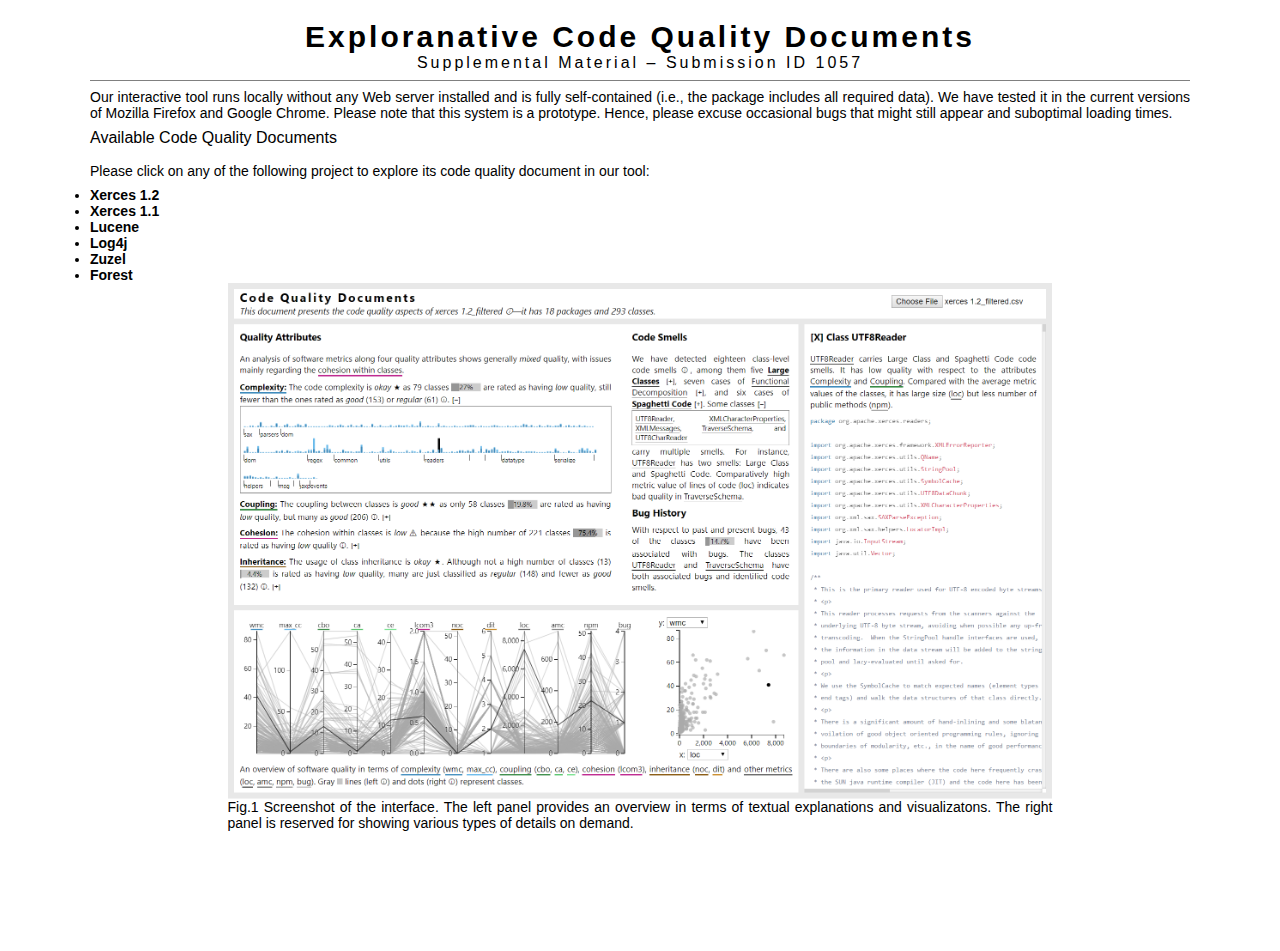
==== index.html @ 0861a29d "rename the main index.html to report.html and add another index.html for submission" ====
<!DOCTYPE html
        PUBLIC "-//W3C//DTD XHTML 1.0 Transitional//EN"
        "http://www.w3.org/TR/xhtml1/DTD/xhtml1-transitional.dtd">
<html>

<head>
    <meta charset="UTF-8">
    <link rel='stylesheet' href='css/main.css' type='text/css' media='all' />
    <title></title>
    <style>
        body {
            font-family: Sans-Serif;
            margin: 20px;
            padding-bottom: 100px;
            overflow: auto;
        }

        #main {
            width: 1100px;
            margin: 0px auto;
        }

        #title {
            background-color: '#gray';
            padding: 0px;
            text-align: center;
			      border-bottom: 1px solid gray
        }
		h1{
		
		}
        #title h2 {
            padding-top: 0px;
        }

        h2 {
            padding-top: 10px;
            clear: both;
        }

        p, ul {
            float: left;
            width: 1100px;
            text-align: justify;
            justify-content: flex-start;
        }

        a {
            font-weight: bold;
            text-decoration: none;
            color: black;
        }

        a:hover {
            color: rgb(0, 139, 253);
            text-decoration: underline;
        }
		#image{
			display: block;
			margin-left: auto;
			margin-right: auto;
			width: 75%;
		}
		img{
			max-width:100%;
			max-height:100%;
		} 
       
    </style>

</head>

<body>
    <div id="main">
        <div id="title">
            <h2>Exploranative Code Quality Documents  </h2>
            <h3>Supplemental Material &ndash; Submission ID 1057</h3>
        </div>
        <p>Our interactive tool runs locally without any Web server installed and is fully self-contained (i.e., the package includes all required data). We have tested it in the current versions of Mozilla Firefox and Google Chrome. Please note that this system is a prototype. Hence, please excuse occasional bugs that might still appear and suboptimal loading times.</p>
		<h3>Available Code Quality Documents</h3>
		<p>Please click on any of the following project to explore its code quality document in our tool:</p>
		<ul>
			<li><a href='report.html?project=xerces-1.2_filtered' target="Code quality documents">Xerces 1.2</a></li>
			<li><a href='report.html?project=xerces-1.1_filtered' target="Code quality documents">Xerces 1.1</a></li>
			<li><a href='report.html?project=lucene-2.0_filtered' target="Code quality documents">Lucene</a></li>
			<li><a href='report.html?project=log4j-1.2_filtered' target="Code quality documents">Log4j</a></li>
			<li><a href='report.html?project=zuzel_filtered' target="Code quality documents">Zuzel</a></li>
			<li><a href='report.html?project=forrest-0.7_filtered' target="Code quality documents">Forest</a></li>
		</ul>
		<div id="image">
			<figure>
			  <img src="tool.png" alt="Tool interface">
			  <figcaption>Fig.1 Screenshot of the interface. The left panel provides an overview in terms of textual explanations and visualizatons. The right panel is reserved for showing various types of details on demand. </figcaption>
			</figure>
			
		</div>
    </div>
</body>

</html>
---- css/main.css ----
* {
    margin: 0;
    padding: 0;
    box-sizing: border-box;
}

body {
    font-family: 'Segoe UI', Tahoma, Geneva, Verdana, sans-serif;
    font-size: 14px;
    height: 100%;
    overflow: hidden;
    text-align: justify;
}

/* ------------------------------------------------------------------------
/* Grid layout 
/* ------------------------------------------------------------------------*/

#grid-container {
    display: grid;
    grid-template-areas: 'header header' 'main right' 'vis right';
    grid-gap: 10px;
    height: 100vh;
    background-color: #e8e8e8;
    padding: 10px;
    grid-template-rows: 50px 2fr 1.3fr;
    grid-template-columns: 70fr 30fr;
}

#grid-container>div {
    background-color: white;
    padding: 10px;
}

#header {
    grid-area: header;
    padding-top: 0px !important;
}

#textPanel {
    /*nested grid panel*/
    grid-area: main;
    display: grid;
    grid-template-areas: 'textB textA';
    grid-template-rows: 1fr;
    grid-template-columns: 70fr 30fr;
    grid-gap: 30px;
    overflow: auto;
}

#textAPanel {
    grid-area: textA;
    overflow: auto;
    padding-right: 5px;
}

#textBPanel {
    grid-area: textB;
    overflow: auto;
    padding-right: 5px;
}

#vis {
    /*nested grid panel*/
    grid-area: vis;
    display: grid;
    grid-template-areas: 'pcpPanel spPanel' 'pcpCaption pcpCaption';
    grid-template-rows: 1fr 40px;
    grid-template-columns: 75fr 25fr;
    grid-gap: 5px 30px;
}

#parallelplot {
    grid-area: pcpPanel;
}

#scatterplot {
    /*nested grid panel*/
    grid-area: spPanel;
    display: grid;
    grid-template-areas: 'controlsY' 'scatterplot' 'controlsX';
    grid-template-rows: 20px 1fr 20px;
    grid-gap: 3px;
}

#controlsY {
    grid-area: controlsY;
}

#chart_container {
    grid-area: scatterplot;
    position: relative;
}

#controlsX {
    grid-area: controlsX;
    margin-left: 40px;
}

#caption {
    grid-area: pcpCaption;
}

#details {
    grid-area: right;
    overflow: auto;
    padding: 10px;
}

#sourcecodeContainer {
    padding: 0px;
    margin: 0px;
    overflow: visible;
    background-color: white;
}

#sourcecode {
    font-size: 11px;
}

/* ------------------------------------------------------------------------
/* Base tags
/* ------------------------------------------------------------------------*/

p, div.p {
    /* div.p is required if paragraphs (p) should contain nested div elements*/
    margin-top: 6pt;
    margin-bottom: 6pt;
}

h3 {
    font-size: 16px;
    padding-bottom: 6pt;
    font-weight: normal;
}

h4 {
    font-size: 16px;
    display: inline;
    font-weight: normal;
}

/* ------------------------------------------------------------------------
/* Color Legends 
/* ------------------------------------------------------------------------*/

.couplingMetric.clickable {
    border-bottom: 2px solid #238b45;
}

.complexityMetric.clickable {
    border-bottom: 2px solid #2b8cbe;
}

.cohesionMetric.clickable {
    border-bottom: 2px solid #c51b8a;
}

.inheritanceMetric.clickable {
    border-bottom: 2px solid #8b5400;
}

.otherMetric.clickable {
    border-bottom: 2px solid #666666;
}

.BSLegend {
    border-bottom: 2px solid black;
}

.NoBSLegend {
    border-bottom: 2px solid #AAAAAAAA;
}

.wmc {
    border-bottom: 2px solid #2b8cbe !important;
}

svg .wmc rect {
    fill: #2b8cbe;
}

.max_cc {
    border-bottom: 2px solid #56baec !important;
}

svg .max_cc rect {
    fill: #56baec;
}

.ca {
    border-bottom: 2px solid #238b45 !important;
}

svg .ca rect {
    fill: #238b45;
}

.ce {
    border-bottom: 2px solid #3dc56b !important;
}

svg .ce rect {
    fill: #3dc56b;
}

.lcom3 {
    border-bottom: 2px solid #c51b8a !important;
}

svg .lcom3 rect {
    fill: #c51b8a;
}

.noc {
    border-bottom: 2px solid #8b5400 !important;
}

svg .noc rect {
    fill: #8b5400;
}

.dit {
    border-bottom: 2px solid #cf891f !important;
}

svg .dit rect {
    fill: #cf891f;
}

.loc {
    border-bottom: 2px solid #666666 !important;
    ;
}

svg .loc rect {
    fill: #666666;
}

.amc {
    border-bottom: 2px solid #888888 !important;
}

svg .amc rect {
    fill: #888888;
}

.npm {
    border-bottom: 2px solid #AAAAAA !important;
}

svg .npm rect {
    fill: #AAAAAA;
}

.bug {
    border-bottom: 2px solid #CCCCCC !important;
}

svg .bug rect {
    fill: #CCCCCC;
}

.box {
    width: 10px;
    height: 10px;
    display: inline-block;
    background: #AAAAAAAA;
}

/* ------------------------------------------------------------------------
/* Tooltips
/* ------------------------------------------------------------------------*/

.ui-tooltip-content {
    font-size: 14px;
    font-family: 'Segoe UI', Tahoma, Geneva, Verdana, sans-serif;
}

.ui-tooltip {
    background: white;
}

/* sparkline tooltips */
.jqstooltip {
    -webkit-box-sizing: content-box;
    -moz-box-sizing: content-box;
    box-sizing: content-box;
    background: white;
    font-size: 14px;
    font-family: 'Segoe UI', Tahoma, Geneva, Verdana, sans-serif;
    color: black;
    font-size: 14px;
    box-shadow: 0px 0px 5px black;
}

/* ------------------------------------------------------------------------
/* Parallel Coordinates 
/* ------------------------------------------------------------------------*/

#parallelplot text {
    font-family: 'Segoe UI', Tahoma, Geneva, Verdana, sans-serif !important;
    font-size: 12px !important;
    text-shadow: 0 0 1px white;
}

/* ------------------------------------------------------------------------
/* Other -- TODO: sort and refactor properly
/* ------------------------------------------------------------------------*/

#closeBtn:hover {
    cursor: pointer;
    color: #777;
}

#file-upload {
    display: block;
    margin: auto;
    margin-top: 10px;
    margin-bottom: 0px;
    float: right;
    color: black;
}

#title {
    font-size: 20px;
    font-weight: bold;
    letter-spacing: 3px;
}

#subtitle {
    font-size: 15px;
    font-style: italic;
}

.infoIcon:hover {
    cursor: pointer;
    color: #666666;
}

.barSpan {
    vertical-align: middle;
}

.barSpan .bar {
    fill: #969696;
}

.clickable {
    border-bottom: 1px solid black;
}

.clickable:hover {
    cursor: pointer;
    color: #666666;
}

a:link {
    text-decoration: none;
}

.collapsible {
    background-color: white;
    color: black;
    cursor: pointer;
    padding: 1px;
    border: none;
    text-align: left;
    outline: none;
    font-size: 12px;
}

.active {
    background-color: white;
}

.collapsible:hover {
    background-color: #777;
}

.content {
    padding: 5px 5px 5px 5px;
    font-size: 12px;
    overflow: auto;
    border: 1px solid gray;
    margin-top: 2px;
}

.collapsible:after {
    content: '[\002B]';
    color: black;
    margin-left: 0px;
}

.active:after {
    content: "[\2212]";
}

/*can change the following css attributes for these classes specified in mysparklines.css*/

div.sl {
    margin-top: 0px;
    margin-bottom: 0px;
    padding-top: 5px!important;
}

/*applied to graph containers*/

div.pckg>span.slcls {
    margin: 0 0 0 1px;
}

/*applied to each bar*/

div.pckg>div.lbl {
    border-left: solid 1px #000;
    height: 10px;
}

/*applied to package labels container*/

div.pckg>div.lbl>span {
    font-size: 10px;
}

/*applied to package labels text*/

div.pckg:hover>div.lbl>span {
    font-weight: bold;
}

/*applied to each package label on hover over package div*/

/*can change this class or use another*/

.hl {
    background-color: #ccc;
}

/*applied to bars on highlight*/

::-webkit-scrollbar {
    width: 0.5em;
    height: 0.5em;
}

::-webkit-scrollbar-track {
    -webkit-box-shadow: inset 0 0 6px rgba(0, 0, 0, 0.3);
}

::-webkit-scrollbar-thumb {
    background-color: lightgrey;
    outline: 1px solid slategrey;
}

.educationalDescriptions {
    border-bottom: 1px solid black;
}

.educationalDescriptions {
    border-bottom: 1px dotted black;
}

.className:hover, .educationalDescriptions:hover {
    cursor: pointer;
    background-color: #ffe68e;
}

#dynamicCaption {
    background-color: #ffe68e;
}

#adaptiveCaption {
    font-weight: bold;
}

/* ------------------------------------------------------------------------
/* Parallel coordinates 
/* ------------------------------------------------------------------------*/

.text-center {
    text-align: center;
    margin: 6px 0;
}

/* ------------------------------------------------------------------------
/* Scatter plot
/* ------------------------------------------------------------------------*/

.axis path, .axis line {
    fill: none;
    stroke: #000;
    shape-rendering: crispEdges;
    stroke-width: 1px;
}

.x.axis {
    font-size: 10px;
}

.label {
    font: 12px;
}

.tooltip {
    position: absolute;
    max-width: 250px;
    max-height: 64px;
    padding: 4px;
    background: white;
    pointer-events: none;
    font-size: 14px;
    box-shadow: 0px 0px 5px blacK;
}

.annotation-note {
    cursor: pointer;
}

#chart {
    width: 100%;
    height: 100%;
    position: absolute;
}
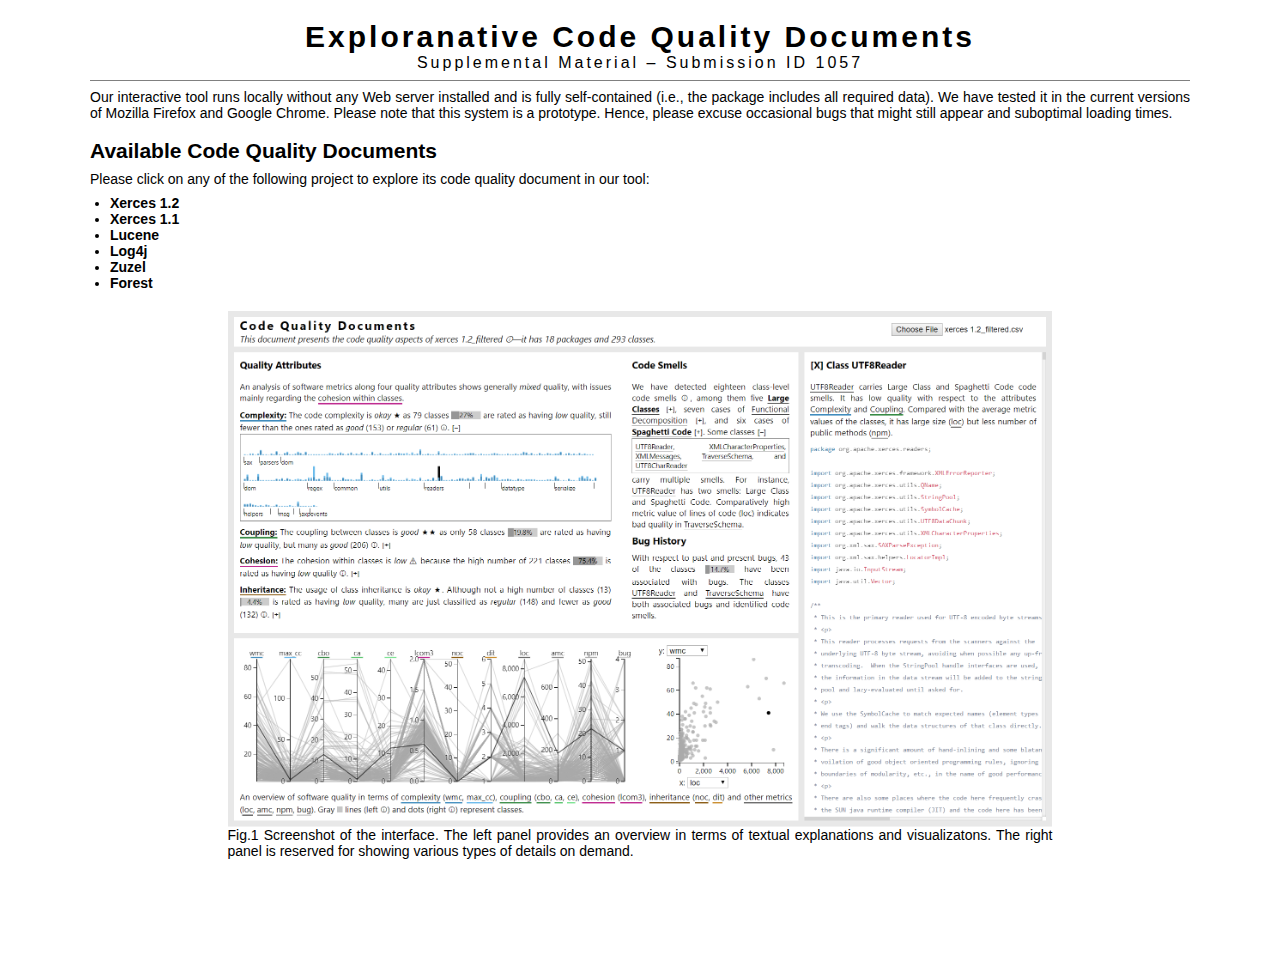
==== commit 1fd33ee1: "fix some formatting issues with landing page" ====
--- a/index.html
+++ b/index.html
@@ -26,9 +26,6 @@
             text-align: center;
 			      border-bottom: 1px solid gray
         }
-		h1{
-		
-		}
         #title h2 {
             padding-top: 0px;
         }
@@ -38,11 +35,14 @@
             clear: both;
         }
 
-        p, ul {
+        p {
             float: left;
             width: 1100px;
             text-align: justify;
             justify-content: flex-start;
+        }
+        ul{
+          padding: 20px;
         }
 
         a {
@@ -77,8 +77,8 @@
             <h3>Supplemental Material &ndash; Submission ID 1057</h3>
         </div>
         <p>Our interactive tool runs locally without any Web server installed and is fully self-contained (i.e., the package includes all required data). We have tested it in the current versions of Mozilla Firefox and Google Chrome. Please note that this system is a prototype. Hence, please excuse occasional bugs that might still appear and suboptimal loading times.</p>
-		<h3>Available Code Quality Documents</h3>
-		<p>Please click on any of the following project to explore its code quality document in our tool:</p>
+		<h2>Available Code Quality Documents</h2>
+    <p>Please click on any of the following project to explore its code quality document in our tool:</p>
 		<ul>
 			<li><a href='report.html?project=xerces-1.2_filtered' target="Code quality documents">Xerces 1.2</a></li>
 			<li><a href='report.html?project=xerces-1.1_filtered' target="Code quality documents">Xerces 1.1</a></li>
@@ -86,7 +86,7 @@
 			<li><a href='report.html?project=log4j-1.2_filtered' target="Code quality documents">Log4j</a></li>
 			<li><a href='report.html?project=zuzel_filtered' target="Code quality documents">Zuzel</a></li>
 			<li><a href='report.html?project=forrest-0.7_filtered' target="Code quality documents">Forest</a></li>
-		</ul>
+    </ul>
 		<div id="image">
 			<figure>
 			  <img src="tool.png" alt="Tool interface">
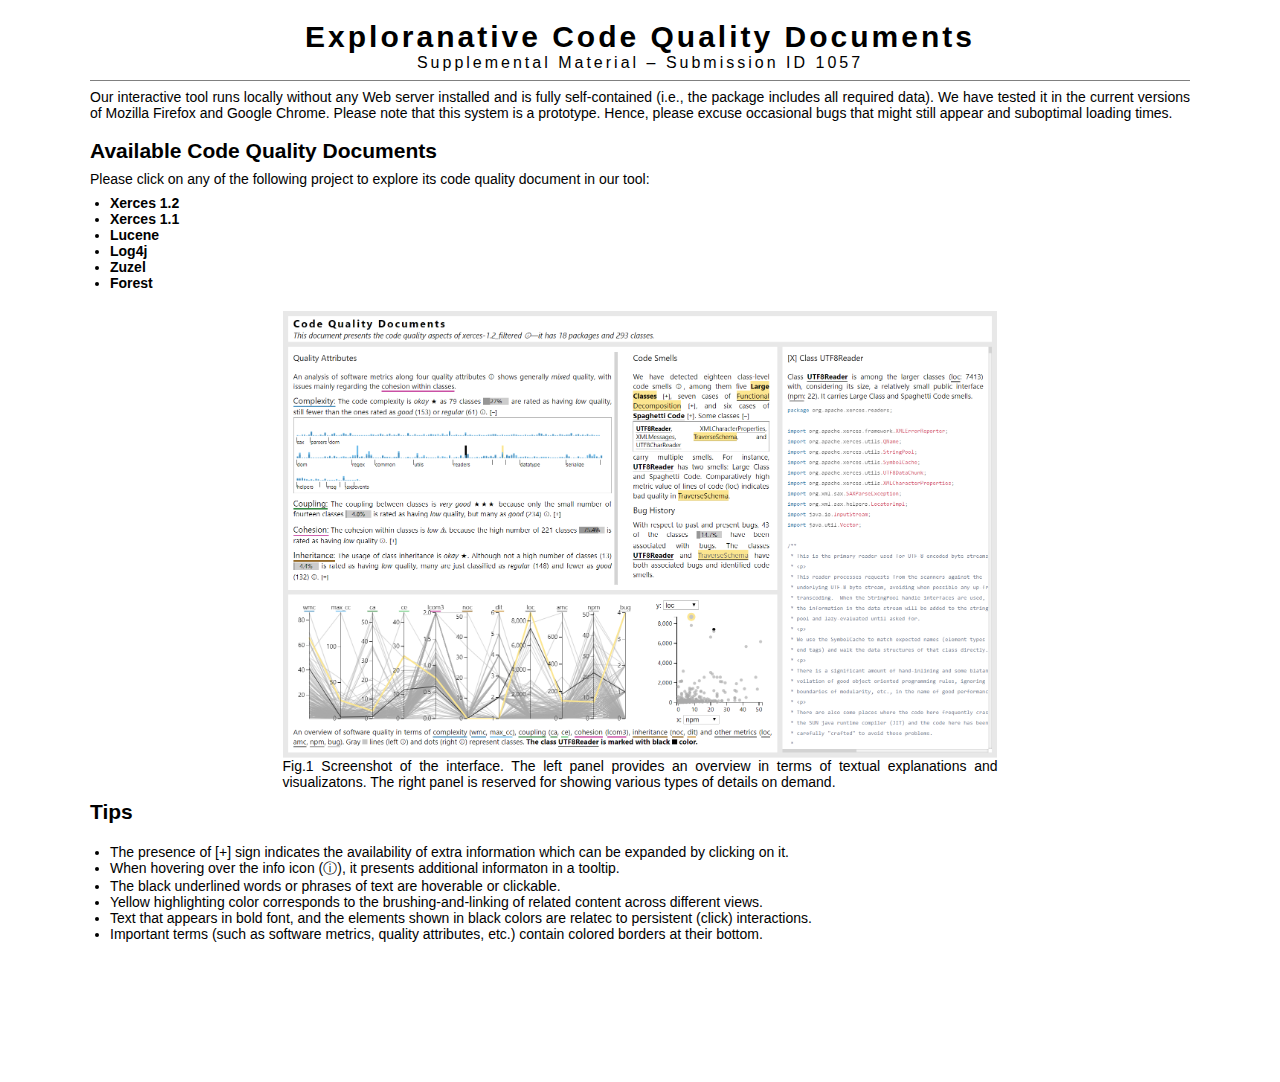
==== commit 57e886fd: "add some tips in the landing page" ====
--- a/index.html
+++ b/index.html
@@ -59,12 +59,12 @@
 			display: block;
 			margin-left: auto;
 			margin-right: auto;
-			width: 75%;
+			width: 65%;
 		}
 		img{
 			max-width:100%;
 			max-height:100%;
-		} 
+        }
        
     </style>
 
@@ -79,21 +79,30 @@
         <p>Our interactive tool runs locally without any Web server installed and is fully self-contained (i.e., the package includes all required data). We have tested it in the current versions of Mozilla Firefox and Google Chrome. Please note that this system is a prototype. Hence, please excuse occasional bugs that might still appear and suboptimal loading times.</p>
 		<h2>Available Code Quality Documents</h2>
     <p>Please click on any of the following project to explore its code quality document in our tool:</p>
-		<ul>
+		<ul class="projNames">
 			<li><a href='report.html?project=xerces-1.2_filtered' target="Code quality documents">Xerces 1.2</a></li>
 			<li><a href='report.html?project=xerces-1.1_filtered' target="Code quality documents">Xerces 1.1</a></li>
 			<li><a href='report.html?project=lucene-2.0_filtered' target="Code quality documents">Lucene</a></li>
 			<li><a href='report.html?project=log4j-1.2_filtered' target="Code quality documents">Log4j</a></li>
 			<li><a href='report.html?project=zuzel_filtered' target="Code quality documents">Zuzel</a></li>
 			<li><a href='report.html?project=forrest-0.7_filtered' target="Code quality documents">Forest</a></li>
-    </ul>
+        </ul>
 		<div id="image">
 			<figure>
 			  <img src="tool.png" alt="Tool interface">
 			  <figcaption>Fig.1 Screenshot of the interface. The left panel provides an overview in terms of textual explanations and visualizatons. The right panel is reserved for showing various types of details on demand. </figcaption>
 			</figure>
 			
-		</div>
+        </div>
+        <h2>Tips</h2>
+        <ul>
+            <li>The presence of [+] sign indicates the availability of extra information which can be expanded by clicking on it.</li>
+            <li>When hovering over the info icon (ⓘ), it presents additional informaton in a tooltip.</li>
+            <li>The black underlined words or phrases of text are hoverable or clickable.</li>
+            <li>Yellow highlighting color corresponds to the brushing-and-linking of related content across different views.</li>
+            <li>Text that appears in bold font, and the elements shown in black colors are relatec to persistent (click) interactions. </li>
+            <li>Important terms (such as software metrics, quality attributes, etc.) contain colored borders at their bottom.</li>
+        </ul>
     </div>
 </body>
 
--- a/css/main.css
+++ b/css/main.css
@@ -266,6 +266,12 @@
     height: 10px;
     display: inline-block;
     background: #AAAAAAAA;
+}
+.boxBlack {
+    width: 10px;
+    height: 10px;
+    display: inline-block;
+    background: black;
 }
 
 /* ------------------------------------------------------------------------
@@ -334,7 +340,7 @@
 }
 
 .infoIcon:hover {
-    cursor: pointer;
+    cursor: context-menu;
     color: #666666;
 }
 
@@ -349,7 +355,10 @@
 .clickable {
     border-bottom: 1px solid black;
 }
-
+/* label of packages in sparlines */
+.lbl:hover{
+    cursor: context-menu; 
+}
 .clickable:hover {
     cursor: pointer;
     color: #666666;
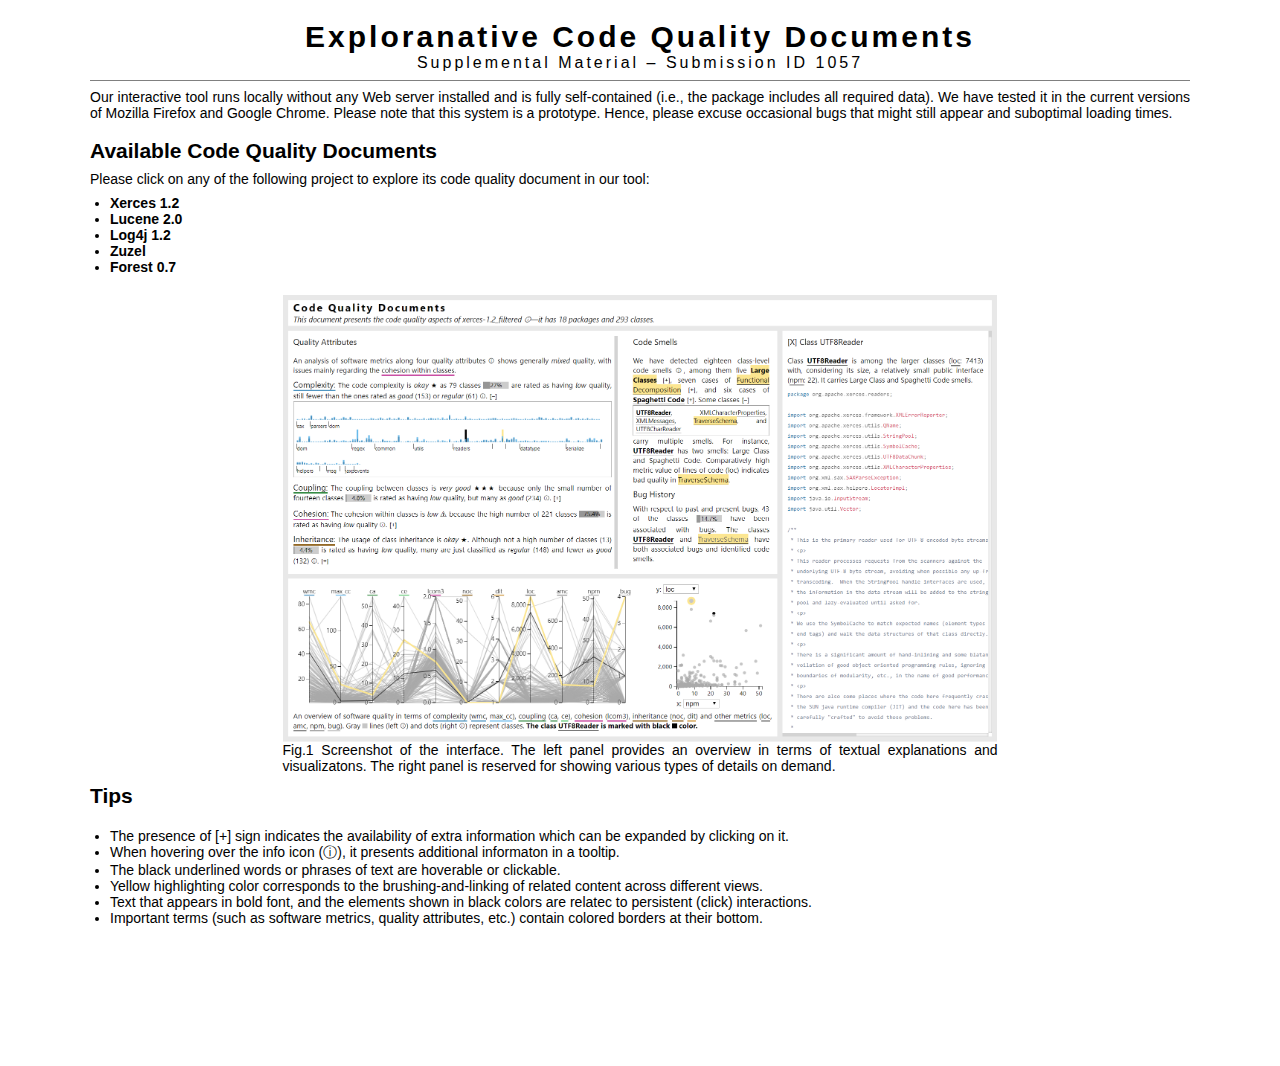
==== commit e2cd6cc2: "remove _filtered from the name of projects" ====
--- a/index.html
+++ b/index.html
@@ -67,9 +67,7 @@
         }
        
     </style>
-
 </head>
-
 <body>
     <div id="main">
         <div id="title">
@@ -80,12 +78,12 @@
 		<h2>Available Code Quality Documents</h2>
     <p>Please click on any of the following project to explore its code quality document in our tool:</p>
 		<ul class="projNames">
-			<li><a href='report.html?project=xerces-1.2_filtered' target="Code quality documents">Xerces 1.2</a></li>
-			<li><a href='report.html?project=xerces-1.1_filtered' target="Code quality documents">Xerces 1.1</a></li>
-			<li><a href='report.html?project=lucene-2.0_filtered' target="Code quality documents">Lucene</a></li>
-			<li><a href='report.html?project=log4j-1.2_filtered' target="Code quality documents">Log4j</a></li>
-			<li><a href='report.html?project=zuzel_filtered' target="Code quality documents">Zuzel</a></li>
-			<li><a href='report.html?project=forrest-0.7_filtered' target="Code quality documents">Forest</a></li>
+			<li><a href='report.html?project=xerces-1.2' target="Code quality document - xerces-1.2">Xerces 1.2</a></li>
+			<!-- <li><a href='report.html?project=xerces-1.1' target="Code quality document - xerces-1.1">Xerces 1.1</a></li> -->
+			<li><a href='report.html?project=lucene-2.0' target="Code quality document - lucene-2.0">Lucene 2.0</a></li>
+			<li><a href='report.html?project=log4j-1.2' target="Code quality document - log4j-1.2">Log4j 1.2</a></li>
+			<li><a href='report.html?project=zuzel' target="Code quality document - zuzel">Zuzel</a></li>
+			<li><a href='report.html?project=forrest-0.7' target="Code quality document - forrest-0.7">Forest 0.7</a></li>
         </ul>
 		<div id="image">
 			<figure>
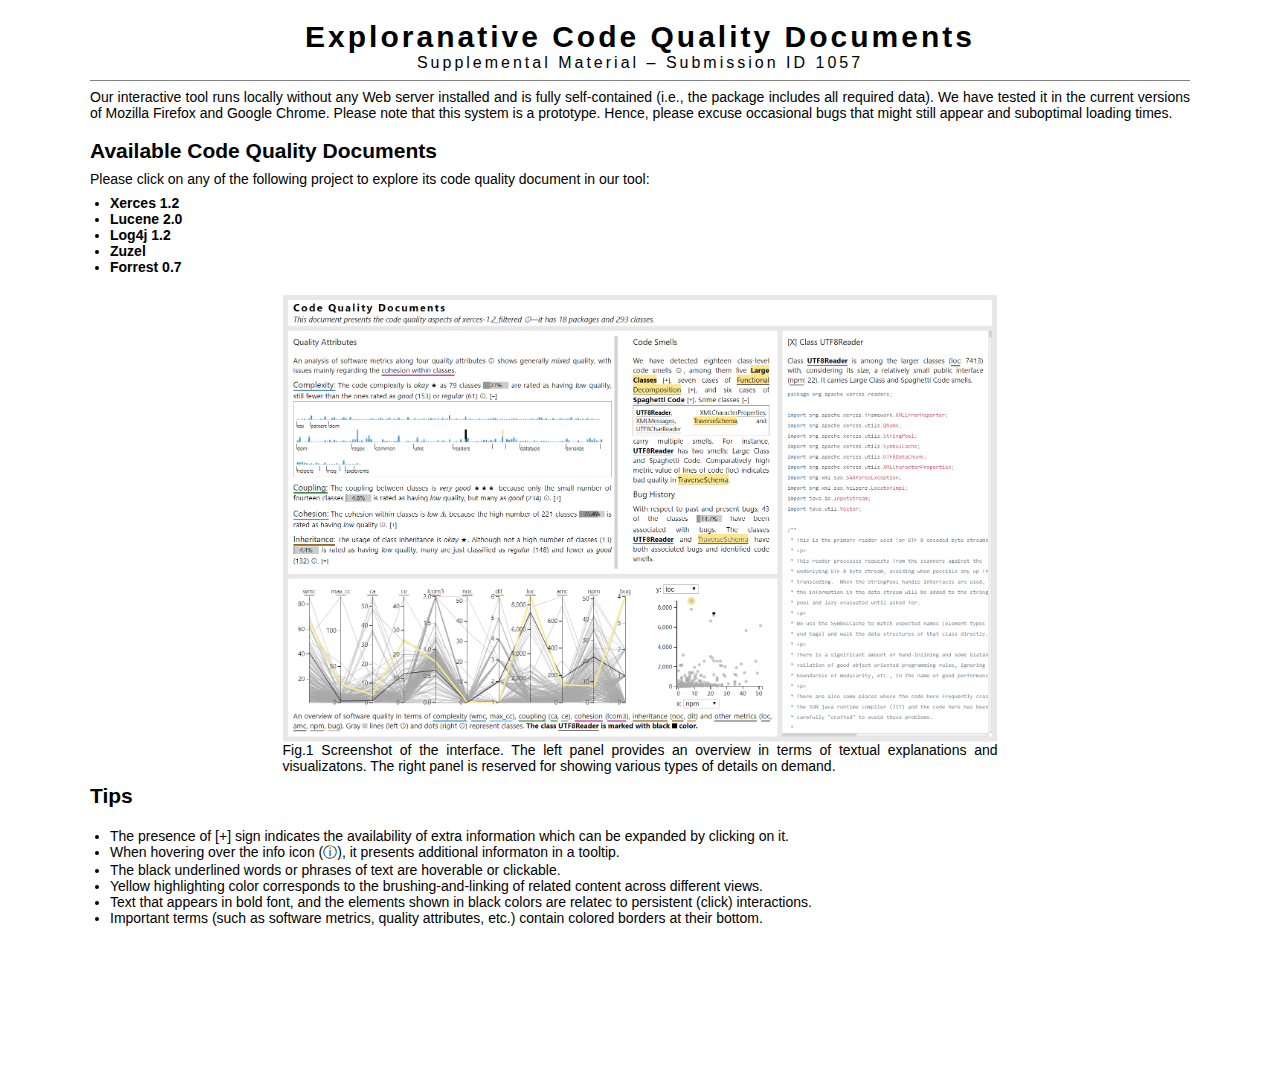
==== commit edf782d4: "fix typo in for(r)est in the index.html file" ====
--- a/index.html
+++ b/index.html
@@ -83,7 +83,7 @@
 			<li><a href='report.html?project=lucene-2.0' target="Code quality document - lucene-2.0">Lucene 2.0</a></li>
 			<li><a href='report.html?project=log4j-1.2' target="Code quality document - log4j-1.2">Log4j 1.2</a></li>
 			<li><a href='report.html?project=zuzel' target="Code quality document - zuzel">Zuzel</a></li>
-			<li><a href='report.html?project=forrest-0.7' target="Code quality document - forrest-0.7">Forest 0.7</a></li>
+			<li><a href='report.html?project=forrest-0.7' target="Code quality document - forrest-0.7">Forrest 0.7</a></li>
         </ul>
 		<div id="image">
 			<figure>
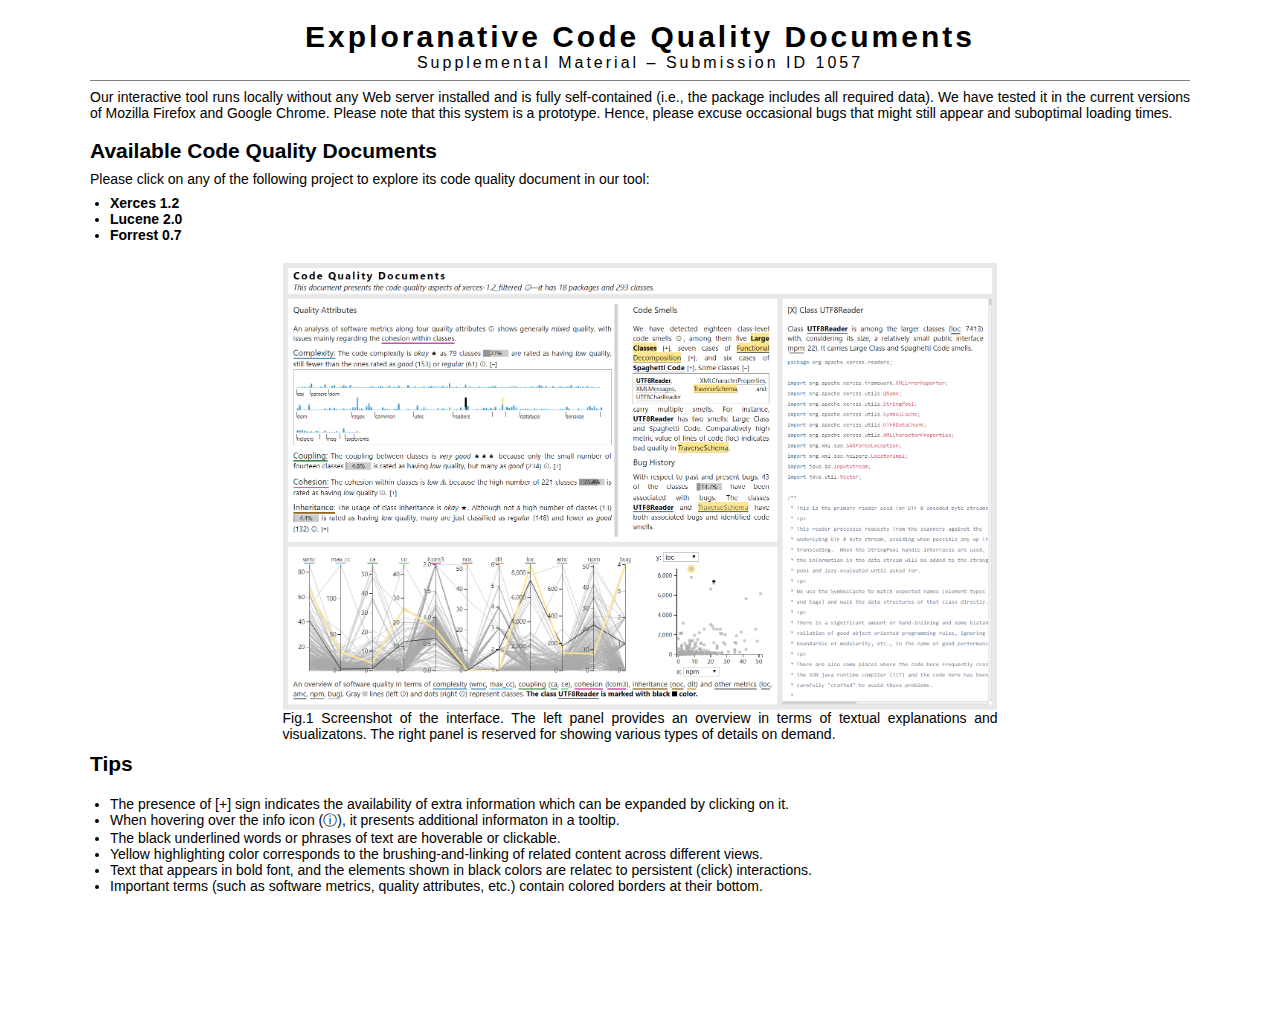
==== commit afc17a53: "comment out the projects that don't have source code" ====
--- a/index.html
+++ b/index.html
@@ -81,8 +81,8 @@
 			<li><a href='report.html?project=xerces-1.2' target="Code quality document - xerces-1.2">Xerces 1.2</a></li>
 			<!-- <li><a href='report.html?project=xerces-1.1' target="Code quality document - xerces-1.1">Xerces 1.1</a></li> -->
 			<li><a href='report.html?project=lucene-2.0' target="Code quality document - lucene-2.0">Lucene 2.0</a></li>
-			<li><a href='report.html?project=log4j-1.2' target="Code quality document - log4j-1.2">Log4j 1.2</a></li>
-			<li><a href='report.html?project=zuzel' target="Code quality document - zuzel">Zuzel</a></li>
+			<!-- <li><a href='report.html?project=log4j-1.2' target="Code quality document - log4j-1.2">Log4j 1.2</a></li> -->
+			<!-- <li><a href='report.html?project=zuzel' target="Code quality document - zuzel">Zuzel</a></li> -->
 			<li><a href='report.html?project=forrest-0.7' target="Code quality document - forrest-0.7">Forrest 0.7</a></li>
         </ul>
 		<div id="image">
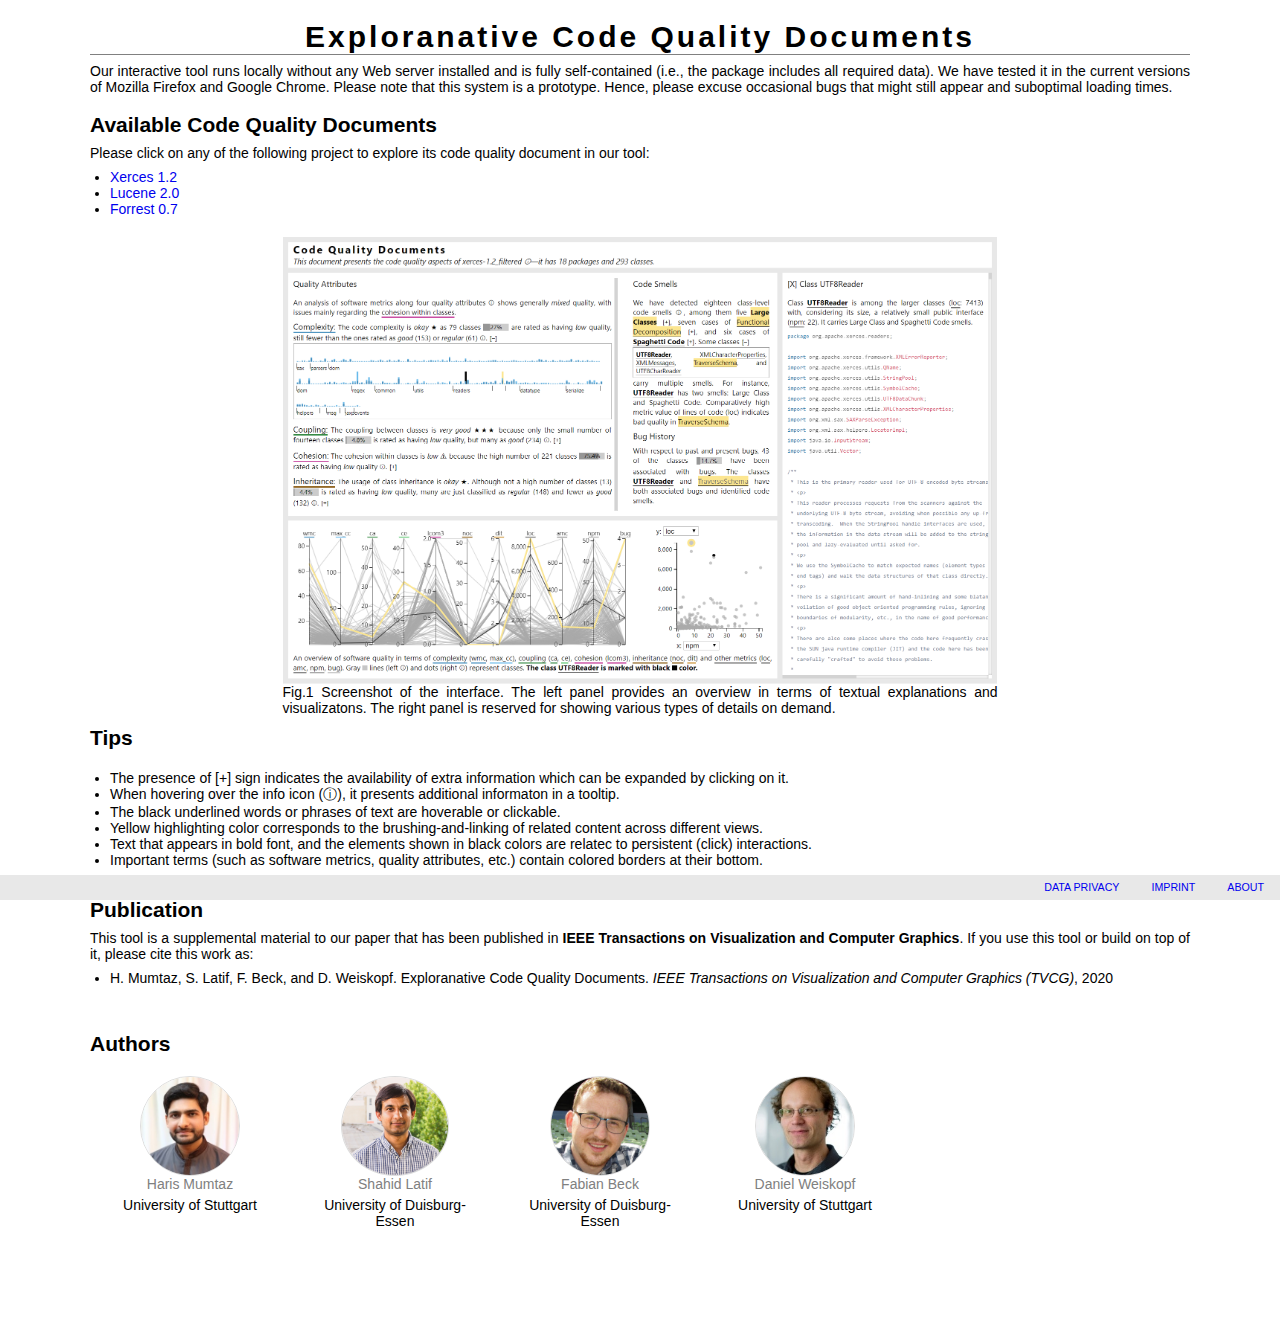
==== commit 9227e5c8: "add footer, publication, and author information" ====
--- a/index.html
+++ b/index.html
@@ -6,7 +6,7 @@
 <head>
     <meta charset="UTF-8">
     <link rel='stylesheet' href='css/main.css' type='text/css' media='all' />
-    <title></title>
+    <title>Code Quality Documents</title>
     <style>
         body {
             font-family: Sans-Serif;
@@ -24,7 +24,7 @@
             background-color: '#gray';
             padding: 0px;
             text-align: center;
-			      border-bottom: 1px solid gray
+			border-bottom: 1px solid gray
         }
         #title h2 {
             padding-top: 0px;
@@ -45,16 +45,6 @@
           padding: 20px;
         }
 
-        a {
-            font-weight: bold;
-            text-decoration: none;
-            color: black;
-        }
-
-        a:hover {
-            color: rgb(0, 139, 253);
-            text-decoration: underline;
-        }
 		#image{
 			display: block;
 			margin-left: auto;
@@ -65,25 +55,59 @@
 			max-width:100%;
 			max-height:100%;
         }
+        .footer{
+            font-family: 'Segoe UI', Tahoma, Geneva, Verdana, sans-serif;
+            font-size: 08pt;
+            font-style: normal;
+           
+        }
+        .uni {
+            margin: 5px;
+            color: black;
+        }
+
+        .person {
+            /* background-color: #f8f8f8; */
+            float: left;
+            height: 160px;
+            width: 200px;
+            text-align: center;
+            padding: 20px;
+            margin-right: 5px;
+            margin-bottom: 5px;
+        }
+        .pic img {
+            border: 1px solid #ddd;
+            border-radius: 50%;
+            height: 100px;
+            overflow: hidden;
+            vertical-align: middle;
+        }
+        .person a{
+            color: gray;
+        }
+        .person a:hover{
+            color: dodgerblue;
+        }
        
     </style>
 </head>
 <body>
     <div id="main">
         <div id="title">
-            <h2>Exploranative Code Quality Documents  </h2>
-            <h3>Supplemental Material &ndash; Submission ID 1057</h3>
+            <h2>Exploranative Code Quality Documents</h2>
+            <!-- <h3>Supplemental Material</h3> -->
         </div>
         <p>Our interactive tool runs locally without any Web server installed and is fully self-contained (i.e., the package includes all required data). We have tested it in the current versions of Mozilla Firefox and Google Chrome. Please note that this system is a prototype. Hence, please excuse occasional bugs that might still appear and suboptimal loading times.</p>
 		<h2>Available Code Quality Documents</h2>
     <p>Please click on any of the following project to explore its code quality document in our tool:</p>
 		<ul class="projNames">
-			<li><a href='report.html?project=xerces-1.2' target="Code quality document - xerces-1.2">Xerces 1.2</a></li>
+			<li><a href='report.html?project=xerces-1.2'>Xerces 1.2</a></li>
 			<!-- <li><a href='report.html?project=xerces-1.1' target="Code quality document - xerces-1.1">Xerces 1.1</a></li> -->
-			<li><a href='report.html?project=lucene-2.0' target="Code quality document - lucene-2.0">Lucene 2.0</a></li>
+			<li><a href='report.html?project=lucene-2.0'>Lucene 2.0</a></li>
 			<!-- <li><a href='report.html?project=log4j-1.2' target="Code quality document - log4j-1.2">Log4j 1.2</a></li> -->
 			<!-- <li><a href='report.html?project=zuzel' target="Code quality document - zuzel">Zuzel</a></li> -->
-			<li><a href='report.html?project=forrest-0.7' target="Code quality document - forrest-0.7">Forrest 0.7</a></li>
+			<li><a href='report.html?project=forrest-0.7'>Forrest 0.7</a></li>
         </ul>
 		<div id="image">
 			<figure>
@@ -101,6 +125,78 @@
             <li>Text that appears in bold font, and the elements shown in black colors are relatec to persistent (click) interactions. </li>
             <li>Important terms (such as software metrics, quality attributes, etc.) contain colored borders at their bottom.</li>
         </ul>
+        <h2>Publication</h2>
+        <p>This tool is a supplemental material to our paper that has been published in <b>IEEE Transactions on Visualization and Computer Graphics</b>. If you use this tool or build on top of it, please cite this work as: 
+        <ul>
+            <li>H. Mumtaz, S. Latif, F. Beck, and D. Weiskopf. Exploranative Code Quality Documents. <i>IEEE Transactions on Visualization and Computer Graphics (TVCG)</i>, 2020  </li>
+        </ul>
+        </p>
+        <h2>Authors</h2>
+        <div class="person">
+            <div class="pic">
+                    <img src="/images/haris.jpg">
+            </div>
+            <div class="name">
+                <a href="https://www.vis.uni-stuttgart.de/institut/team/Mumtaz-00001/" target="blank">
+                Haris Mumtaz
+                </a>
+            </div>
+            <div class="uni">
+                University of Stuttgart
+            </div>
+        </div>
+
+        <div class="person">
+            <div class="pic">
+                    <img src="/images/shahid.jpg">
+            </div>
+            <div class="name">
+                <a href="https://www.vis.wiwi.uni-due.de/en/team/shahid-latif/" target="blank">
+                Shahid Latif
+                </a>
+            </div>
+            <div class="uni">
+                University of Duisburg-Essen
+            </div>
+        </div>
+
+        <div class="person">
+            <div class="pic">
+                    <img src="/images/fabian.jpg">
+            </div>
+            <div class="name">
+                <a href="https://www.vis.wiwi.uni-due.de/en/team/fabian-beck/" target="blank">
+                Fabian Beck
+                </a>
+            </div>
+            <div class="uni">
+                University of Duisburg-Essen
+            </div>
+        </div>
+        <div class="person">
+            <div class="pic">
+                    <img src="/images/daniel.jpg">
+            </div>
+            <div class="name">
+                <a href="https://www.vis.uni-stuttgart.de/institut/team/Weiskopf-00007/" target="blank">
+                Daniel Weiskopf
+                </a>
+            </div>
+            <div class="uni">
+                University of Stuttgart
+            </div>
+        </div>       
+        <div style="clear: both"></div>
+
+
+    </div>
+    <div class="footer">
+            <ul>
+              <li><a href="index.html">ABOUT</a></li>
+              <li><a href="https://www.uni-due.de/de/impressum.shtml">IMPRINT</a></li>
+              <li><a href="https://www.uni-due.de/de/datenschutz.php">DATA PRIVACY</a></li>
+              <!-- <li style="float: right;"> <a id="disclaimer">Disclaimer: Author's profile text is automatically generated. Errors and omissions are excepted.</a>></li> -->
+            </ul>
     </div>
 </body>
 
--- a/css/main.css
+++ b/css/main.css
@@ -18,7 +18,9 @@
 
 #grid-container {
     display: grid;
-    grid-template-areas: 'header header' 'main right' 'vis right';
+    grid-template-areas: 'header header' 'main right' 'vis right'
+                        'footer footer';
+    
     grid-gap: 10px;
     height: 100vh;
     background-color: #e8e8e8;
@@ -530,4 +532,47 @@
     width: 100%;
     height: 100%;
     position: absolute;
+}
+
+/* ------------------------------------------------------------------------
+/* Footer
+/* ------------------------------------------------------------------------*/
+
+.footer ul {
+    list-style-type: none;
+    margin: 0;
+    padding: 0;
+    overflow: hidden;
+}
+
+.footer li {
+    float: right;
+}
+
+.footer li a {
+    display: block;
+    text-align: center;
+    padding: 10px 16px;
+    text-decoration: none;
+}
+#disclaimer{
+   display: block;
+}
+
+.footer li a:hover:not(.active) {
+   color: DodgerBlue;
+}
+
+.footer {
+    grid-area: footer;
+    position: fixed;
+    left: 0;
+    bottom: 0;
+    width: 100%;
+    height: 25px;
+    background-color: #e8e8e8;
+    color: black;
+    vertical-align: top;
+    line-height: 5px;  
+    font-size: 08pt;
 }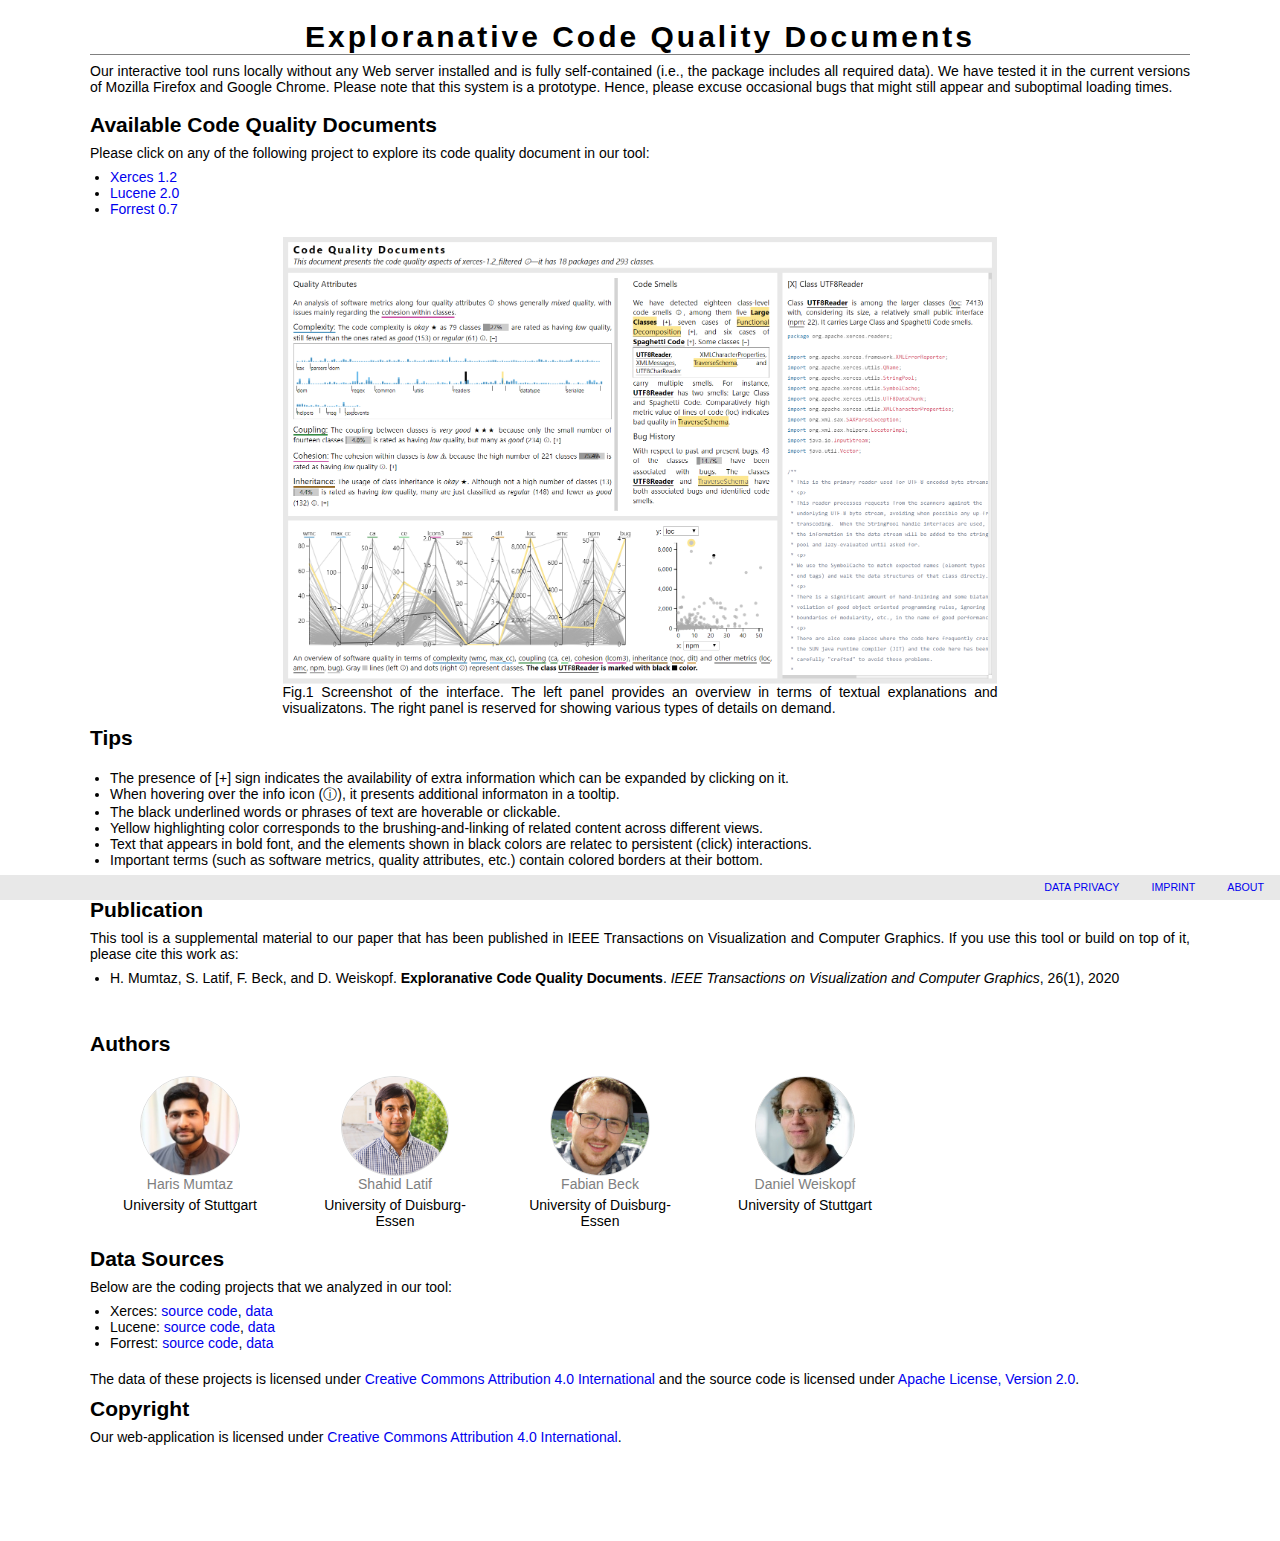
==== commit e7164f1c: "leave one extra line below vis container for dynamic caption" ====
--- a/index.html
+++ b/index.html
@@ -126,18 +126,18 @@
             <li>Important terms (such as software metrics, quality attributes, etc.) contain colored borders at their bottom.</li>
         </ul>
         <h2>Publication</h2>
-        <p>This tool is a supplemental material to our paper that has been published in <b>IEEE Transactions on Visualization and Computer Graphics</b>. If you use this tool or build on top of it, please cite this work as: 
+        <p>This tool is a supplemental material to our paper that has been published in IEEE Transactions on Visualization and Computer Graphics. If you use this tool or build on top of it, please cite this work as: 
         <ul>
-            <li>H. Mumtaz, S. Latif, F. Beck, and D. Weiskopf. Exploranative Code Quality Documents. <i>IEEE Transactions on Visualization and Computer Graphics (TVCG)</i>, 2020  </li>
+            <li>H. Mumtaz, S. Latif, F. Beck, and D. Weiskopf. <b>Exploranative Code Quality Documents</b>. <i>IEEE Transactions on Visualization and Computer Graphics</i>, 26(1), 2020  </li>
         </ul>
         </p>
         <h2>Authors</h2>
         <div class="person">
             <div class="pic">
-                    <img src="/images/haris.jpg">
-            </div>
-            <div class="name">
-                <a href="https://www.vis.uni-stuttgart.de/institut/team/Mumtaz-00001/" target="blank">
+                    <img src="images/haris.jpg">
+            </div>
+            <div class="name">
+                <a href="https://www.visus.uni-stuttgart.de/" target="blank">
                 Haris Mumtaz
                 </a>
             </div>
@@ -148,10 +148,10 @@
 
         <div class="person">
             <div class="pic">
-                    <img src="/images/shahid.jpg">
-            </div>
-            <div class="name">
-                <a href="https://www.vis.wiwi.uni-due.de/en/team/shahid-latif/" target="blank">
+                    <img src="images/shahid.jpg">
+            </div>
+            <div class="name">
+                <a href="https://www.vis.wiwi.uni-due.de/" target="blank">
                 Shahid Latif
                 </a>
             </div>
@@ -162,10 +162,10 @@
 
         <div class="person">
             <div class="pic">
-                    <img src="/images/fabian.jpg">
-            </div>
-            <div class="name">
-                <a href="https://www.vis.wiwi.uni-due.de/en/team/fabian-beck/" target="blank">
+                    <img src="images/fabian.jpg">
+            </div>
+            <div class="name">
+                <a href="https://www.vis.wiwi.uni-due.de/" target="blank">
                 Fabian Beck
                 </a>
             </div>
@@ -175,10 +175,10 @@
         </div>
         <div class="person">
             <div class="pic">
-                    <img src="/images/daniel.jpg">
-            </div>
-            <div class="name">
-                <a href="https://www.vis.uni-stuttgart.de/institut/team/Weiskopf-00007/" target="blank">
+                    <img src="images/daniel.jpg">
+            </div>
+            <div class="name">
+                <a href="https://www.visus.uni-stuttgart.de/" target="blank">
                 Daniel Weiskopf
                 </a>
             </div>
@@ -186,16 +186,26 @@
                 University of Stuttgart
             </div>
         </div>       
-        <div style="clear: both"></div>
-
-
+        <div style="clear: both"></div><br>
+        <h2>Data Sources</h2>
+        <p>Below are the coding projects that we analyzed in our tool: </p>
+        <ul>
+            <li>Xerces: <a href="https://github.com/apache/xerces2-j/tree/xerces_j_1">source code</a>, <a href="https://doi.org/10.5281/zenodo.268474">data</a></li>
+            <li>Lucene: <a href="http://archive.apache.org/dist/lucene/java/">source code</a>, <a href="https://doi.org/10.5281/zenodo.322458">data</a></li>
+            <li>Forrest: <a href="https://github.com/apache/forrest/tree/forrest_07_branch/main/java/org/apache/forrest">source code</a>, <a href="https://zenodo.org/record/32243">data</a></li>
+        </ul>
+        The data of these projects is licensed under <a href="https://creativecommons.org/licenses/by/4.0/legalcode">Creative Commons Attribution 4.0 International</a> and the source code is licensed under <a href="https://www.apache.org/licenses/LICENSE-2.0">Apache License, Version 2.0</a>.
+        
+        <h2>Copyright</h2>
+        <p>Our web-application is licensed under <a href="https://creativecommons.org/licenses/by/4.0/legalcode">Creative Commons Attribution 4.0 International</a>.</p> 
     </div>
+    
+   
     <div class="footer">
             <ul>
               <li><a href="index.html">ABOUT</a></li>
               <li><a href="https://www.uni-due.de/de/impressum.shtml">IMPRINT</a></li>
               <li><a href="https://www.uni-due.de/de/datenschutz.php">DATA PRIVACY</a></li>
-              <!-- <li style="float: right;"> <a id="disclaimer">Disclaimer: Author's profile text is automatically generated. Errors and omissions are excepted.</a>></li> -->
             </ul>
     </div>
 </body>
--- a/css/main.css
+++ b/css/main.css
@@ -67,7 +67,7 @@
     grid-area: vis;
     display: grid;
     grid-template-areas: 'pcpPanel spPanel' 'pcpCaption pcpCaption';
-    grid-template-rows: 1fr 40px;
+    grid-template-rows: 1fr 50px;
     grid-template-columns: 75fr 25fr;
     grid-gap: 5px 30px;
 }
